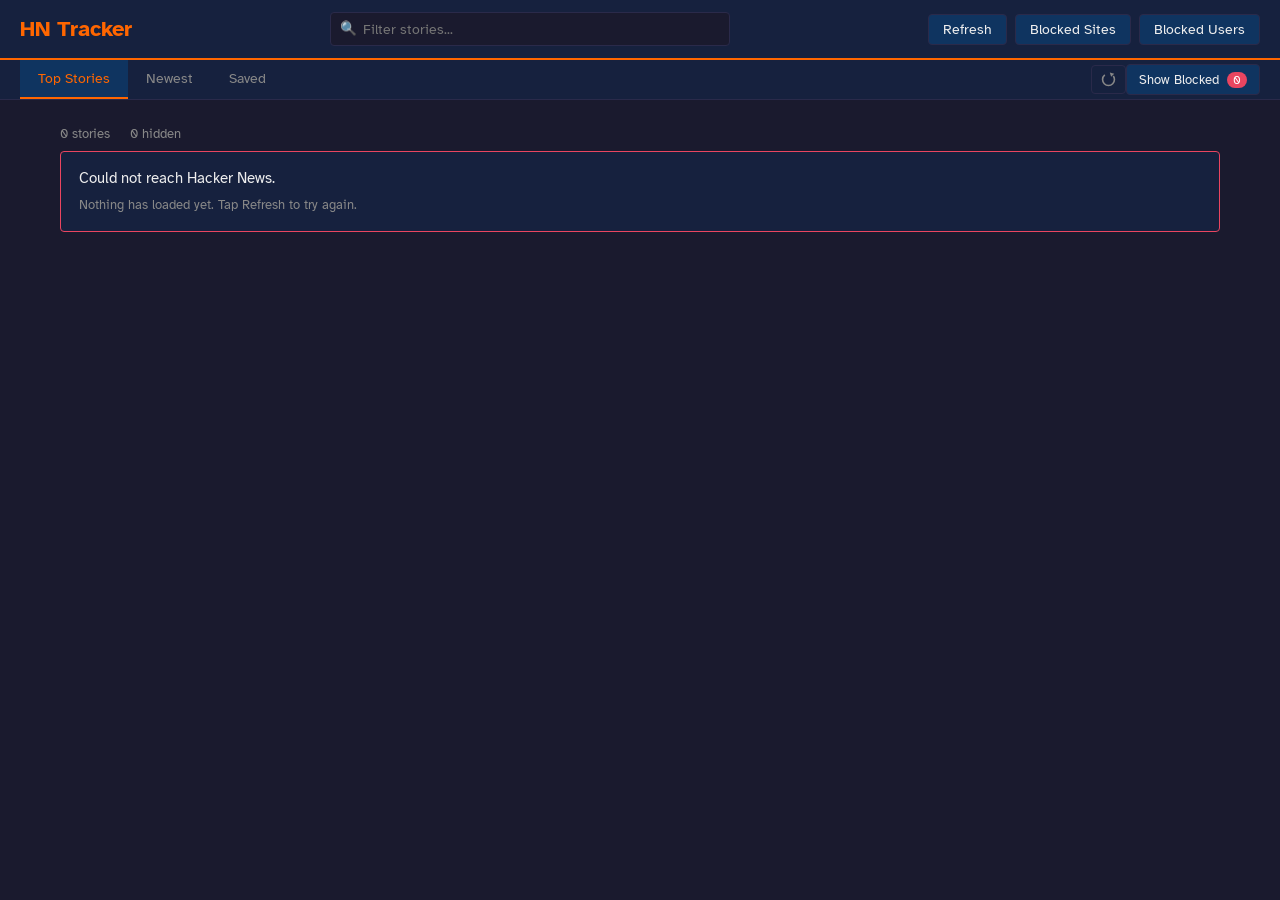
==== index.html @ c54fca15 "Add a Saved tab and a save button on every story A read-later list. Saving stores a copy of the stor" ====
<!DOCTYPE html>
<html lang="en">
<head>
<meta charset="UTF-8">
<meta name="viewport" content="width=device-width, initial-scale=1.0, viewport-fit=cover">
<title>HN Tracker</title>
<meta name="description" content="Hacker News reader with per-site and per-user blocklists.">
<meta name="theme-color" content="#16213e">
<link rel="manifest" href="manifest.json">
<link rel="icon" href="icon-192.png" sizes="192x192" type="image/png">
<link rel="apple-touch-icon" href="apple-touch-icon.png">
<meta name="mobile-web-app-capable" content="yes">
<meta name="apple-mobile-web-app-capable" content="yes">
<meta name="apple-mobile-web-app-status-bar-style" content="black-translucent">
<meta name="apple-mobile-web-app-title" content="HN">
<link rel="stylesheet" href="app.css">
<script src="app.js" defer></script>
</head>
<body>

<svg xmlns="http://www.w3.org/2000/svg" class="svg-sprite" aria-hidden="true" focusable="false">
  <!-- Presentation goes on the shapes as attributes, not in app.css. A <use>
       clones this into a shadow tree that stylesheet selectors cannot reach,
       so a CSS rule here leaves the circle at its default black fill. -->
  <symbol id="icon-undo" viewBox="0 0 24 24">
    <circle cx="12" cy="12" r="7.5" fill="none" stroke="currentColor" stroke-width="2" stroke-dasharray="29.5 11.8 5.9 0"></circle>
    <polygon points="13.62 3.02 19.28 4.72 15.32 8.68" fill="currentColor" stroke="none"></polygon>
  </symbol>
</svg>

<div class="appbar">
  <header>
    <h1>HN Tracker</h1>
    <div class="header-search">
      <span class="search-icon">&#128269;</span>
      <input type="text" id="searchInput" placeholder="Filter stories..." aria-label="Filter stories">
      <button class="search-clear" id="searchClear" type="button" aria-label="Clear filter">&times;</button>
    </div>
    <div class="controls">
      <button id="btnRefresh" type="button">Refresh</button>
      <button id="btnSites" type="button">Blocked Sites</button>
      <button id="btnUsers" type="button">Blocked Users</button>
    </div>
  </header>

  <div class="tabs">
    <button class="tab-btn active" data-tab="top" type="button">Top Stories</button>
    <button class="tab-btn" data-tab="new" type="button">Newest</button>
    <button class="tab-btn" data-tab="saved" type="button">Saved</button>
    <div class="spacer"></div>
    <button class="icon-btn" id="undoBtn" type="button" title="Undo last change" aria-label="Undo last change" disabled>
      <svg viewBox="0 0 24 24" aria-hidden="true" focusable="false"><use href="#icon-undo"></use></svg>
    </button>
    <button class="disclosure-btn" id="disclosureBtn" type="button" aria-expanded="false" aria-controls="viewToggle" aria-label="More options">&#8942;</button>
    <div class="view-toggle" id="viewToggle">
      <span class="view-label">Blocked View</span>
      <button id="viewToggleBtn" type="button">Show Blocked <span class="badge" id="blockedBadge">0</span></button>
    </div>
  </div>
</div>

<main>
  <div class="status-bar">
    <div class="counts">
      <span id="storyCount"></span>
      <span id="hiddenCount"></span>
    </div>
    <div id="loading" role="status" aria-live="polite"></div>
  </div>
  <div class="list-message" id="listMessage" role="status" hidden></div>
  <div class="story-list" id="storyList"></div>
</main>

<!-- Blocked Sites Panel -->
<div class="panel-overlay" id="blockedSitesPanel">
  <div class="panel" role="dialog" aria-modal="true" aria-label="Blocked Sites">
    <div class="panel-header">
      <h2>Blocked Sites</h2>
      <button class="panel-close" data-close="blockedSites" type="button" aria-label="Close">&times;</button>
    </div>
    <div class="panel-body">
      <div class="panel-tools">
        <button data-act="export" type="button">Export backup</button>
        <button data-act="import" type="button">Import / merge</button>
        <button data-act="undo" class="icon-btn warn" type="button" title="Undo last change" aria-label="Undo last change" disabled>
          <svg viewBox="0 0 24 24" aria-hidden="true" focusable="false"><use href="#icon-undo"></use></svg>
        </button>
      </div>
      <div class="panel-note">
        Blocking <b>reuters.com</b> also blocks <b>www.reuters.com</b> and any subdomain.
        Blocklists are saved in this browser only. Clearing &ldquo;Cookies and other site data&rdquo; wipes them, so export a backup now and then.
      </div>
      <div class="panel-count" id="sitesCount"></div>
      <div class="block-input">
        <input type="text" id="blockSiteInput" placeholder="e.g. example.com" aria-label="Site to block">
        <button id="blockSiteBtn" type="button">Block</button>
      </div>
      <div id="blockedSitesList"></div>
    </div>
  </div>
</div>

<!-- Blocked Users Panel -->
<div class="panel-overlay" id="blockedUsersPanel">
  <div class="panel" role="dialog" aria-modal="true" aria-label="Blocked Users">
    <div class="panel-header">
      <h2>Blocked Users</h2>
      <button class="panel-close" data-close="blockedUsers" type="button" aria-label="Close">&times;</button>
    </div>
    <div class="panel-body">
      <div class="panel-tools">
        <button data-act="export" type="button">Export backup</button>
        <button data-act="import" type="button">Import / merge</button>
        <button data-act="undo" class="icon-btn warn" type="button" title="Undo last change" aria-label="Undo last change" disabled>
          <svg viewBox="0 0 24 24" aria-hidden="true" focusable="false"><use href="#icon-undo"></use></svg>
        </button>
      </div>
      <div class="panel-note">
        Usernames are matched exactly (case-insensitive). Import always <b>merges</b>: it never replaces your list.
      </div>
      <div class="panel-count" id="usersCount"></div>
      <div class="block-input">
        <input type="text" id="blockUserInput" placeholder="e.g. username" aria-label="User to block">
        <button id="blockUserBtn" type="button">Block</button>
      </div>
      <div id="blockedUsersList"></div>
    </div>
  </div>
</div>

<input type="file" id="importFile" accept="application/json,.json" style="display:none">

<div id="toast" role="status" aria-live="polite">
  <span id="toastMsg"></span>
  <span class="toast-actions" id="toastActions" hidden>
    <button id="toastConfirm" type="button">Undo import</button>
    <button id="toastCancel" type="button" class="ghost">Keep</button>
  </span>
  <span class="toast-note" id="toastNote" hidden></span>
</div>

</body>
</html>
---- app.css ----
/* ============================================================
   FONTS
   Atkinson Hyperlegible, vendored so the app owns its own type and
   never falls through to a platform substitute. Weights 400 and 700
   only, latin subset, no italics: nothing in the app sets one.
   ============================================================ */

@font-face {
  font-family: 'Atkinson Hyperlegible';
  font-style: normal;
  font-weight: 400;
  font-display: swap;
  src: url('fonts/atkinson-hyperlegible-400.woff2') format('woff2');
}
@font-face {
  font-family: 'Atkinson Hyperlegible';
  font-style: normal;
  font-weight: 700;
  font-display: swap;
  src: url('fonts/atkinson-hyperlegible-700.woff2') format('woff2');
}

:root {
  --bg: #1a1a2e;
  --surface: #16213e;
  --surface2: #0f3460;
  --accent: #e94560;
  --text: #eee;
  --muted: #888;
  --green: #4ecca3;
  --orange: #ff6600;
  --border: #2a2a4a;
}
* { margin: 0; padding: 0; box-sizing: border-box; }
body {
  font-family: 'Atkinson Hyperlegible', 'Segoe UI', system-ui, sans-serif;
  background: var(--bg);
  color: var(--text);
  line-height: 1.45;
}

.svg-sprite { display: none; }

:focus-visible { outline: 2px solid var(--orange); outline-offset: 2px; }

.appbar {
  position: sticky;
  top: 0;
  z-index: 100;
}

header {
  background: var(--surface);
  border-bottom: 2px solid var(--orange);
  padding: 12px 20px;
  display: flex;
  align-items: center;
  justify-content: space-between;
}
header h1 { font-size: 1.35rem; color: var(--orange); }
.header-search {
  position: relative;
  display: flex;
  align-items: center;
  flex: 1;
  max-width: 400px;
  margin: 0 16px;
}
.header-search .search-icon {
  position: absolute;
  left: 10px;
  color: var(--muted);
  font-size: 0.85rem;
  pointer-events: none;
}
.header-search input {
  width: 100%;
  background: var(--bg);
  border: 1px solid var(--border);
  color: var(--text);
  padding: 7px 32px 7px 32px;
  border-radius: 4px;
  font-size: 0.9rem;
  font-family: inherit;
}
.header-search input:focus { outline: none; border-color: var(--orange); }
.header-search .search-clear {
  position: absolute;
  right: 6px;
  background: none;
  border: none;
  color: var(--muted);
  font-size: 1.15rem;
  cursor: pointer;
  padding: 2px 4px;
  display: none;
}
.header-search .search-clear:hover { color: var(--text); }
.header-search .search-clear.visible { display: block; }
header .controls { display: flex; gap: 8px; }
header button, .tab-btn {
  background: var(--surface2);
  color: var(--text);
  border: 1px solid var(--border);
  padding: 6px 14px;
  border-radius: 4px;
  cursor: pointer;
  font-size: 0.88rem;
  font-family: inherit;
}
header button:hover, .tab-btn:hover { background: var(--accent); }

.tabs {
  display: flex;
  align-items: center;
  background: var(--surface);
  border-bottom: 1px solid var(--border);
  padding: 0 20px;
}
/* Enough clear space that the extended tap areas of the two icon controls
   cannot overlap each other or the tabs. */
.tabs .icon-btn, .tabs .disclosure-btn { margin-left: 10px; }
.tab-btn { border: none; border-bottom: 2px solid transparent; border-radius: 0; padding: 10px 18px; color: var(--muted); background: transparent; }
.tab-btn.active { border-bottom-color: var(--orange); color: var(--orange); background: var(--surface2); }
.tabs .spacer { flex: 1; }

/* Icon-only controls. The visible box never grows past the text beside it;
   the ::after pad extends the tap target invisibly (D33). */
.icon-btn {
  background: transparent;
  border: 1px solid var(--border);
  color: var(--text);
  border-radius: 4px;
  cursor: pointer;
  padding: 4px 7px;
  line-height: 0;
  position: relative;
}
/* The mark's own fill and stroke are attributes in the <symbol>, because a
   <use> shadow tree is out of reach of this stylesheet. Only inherited values
   cross into it, which is how currentColor still works. */
.icon-btn svg { width: 19px; height: 19px; display: block; }
.icon-btn:hover:not(:disabled) { background: var(--accent); }
/* Disabled reads as grey rather than as a faded copy: an icon washed out to a
   third of its opacity drops under the 3:1 a non-text control needs. */
.icon-btn:disabled { color: var(--muted); border-color: var(--border); cursor: default; }
.icon-btn::after { content: ''; position: absolute; inset: -10px -3px; }
.icon-btn.warn { color: var(--green); border-color: var(--green); }
.icon-btn.warn:hover:not(:disabled) { background: var(--green); color: #111; }
/* Same specificity as .warn and later in the file, so the panel copies grey out
   too rather than staying green while doing nothing. */
.icon-btn.warn:disabled { color: var(--muted); border-color: var(--border); }

.disclosure-btn {
  display: none;
  background: transparent;
  border: 1px solid var(--border);
  color: var(--text);
  border-radius: 4px;
  cursor: pointer;
  font-size: 1.1rem;
  line-height: 1;
  padding: 5px 9px;
  position: relative;
  font-family: inherit;
}
.disclosure-btn::after { content: ''; position: absolute; inset: -10px -3px; }
.disclosure-btn[aria-expanded="true"] { border-color: var(--orange); color: var(--orange); }

.view-toggle {
  display: flex;
  align-items: center;
  gap: 8px;
}
.view-toggle .view-label {
  font-size: 0.78rem;
  font-weight: bold;
  text-transform: uppercase;
  letter-spacing: 0.05em;
  color: var(--accent);
  display: none;
}
body.blocked-view .view-toggle .view-label { display: inline; }
.view-toggle button {
  background: var(--surface2);
  color: var(--text);
  border: 1px solid var(--border);
  padding: 6px 12px;
  border-radius: 4px;
  cursor: pointer;
  font-size: 0.83rem;
  font-family: inherit;
}
.view-toggle button:hover { background: var(--accent); }
.view-toggle .badge {
  background: var(--accent);
  color: #fff;
  font-size: 0.72rem;
  padding: 1px 6px;
  border-radius: 8px;
  margin-left: 4px;
}
body.blocked-view header { border-bottom-color: var(--accent); }
body.blocked-view .story .actions button { border-color: var(--green); color: var(--green); }
body.blocked-view .story .actions button:hover { background: var(--green); color: #fff; border-color: var(--green); }

main { max-width: 1200px; margin: 0 auto; padding: 16px 20px; }

.status-bar {
  display: flex;
  justify-content: space-between;
  align-items: center;
  padding: 8px 0;
  font-size: 0.83rem;
  color: var(--muted);
  gap: 12px;
}
.status-bar .counts span { margin-right: 16px; }
#loading { color: var(--green); text-align: right; }

/* Persistent, non-fading message for a cold failure: nothing to show and
   nothing arrived. Worded about the request, never about the device (D44). */
.list-message {
  background: var(--surface);
  border: 1px solid var(--accent);
  border-radius: 4px;
  padding: 16px 18px;
  margin-bottom: 12px;
  font-size: 0.92rem;
  color: var(--text);
}
.list-message .list-message-hint {
  display: block;
  margin-top: 6px;
  font-size: 0.82rem;
  color: var(--muted);
}

.story-list { display: flex; flex-direction: column; gap: 2px; }

.story {
  display: grid;
  grid-template-columns: 50px 1fr auto;
  gap: 12px;
  padding: 10px 12px;
  background: var(--surface);
  border-radius: 4px;
  align-items: center;
  transition: background 0.15s;
}
.story:hover { background: var(--surface2); }
/* A saved row is a story row without the score, so it drops the first column. */
.story.saved-row { grid-template-columns: 1fr auto; }

.story .score {
  text-align: center;
  font-weight: bold;
  color: var(--orange);
  font-size: 1rem;
}
/* A long unbreakable hostname or username is the one thing in a story row that
   can push the page sideways, so the whole info column is allowed to break. */
.story .info { min-width: 0; overflow-wrap: anywhere; }
.story .title-row a {
  color: var(--text);
  text-decoration: none;
  font-size: 1rem;
}
.story .title-row a:hover { color: var(--orange); }
.story .domain {
  color: var(--muted);
  font-size: 0.78rem;
  margin-left: 8px;
  opacity: 0.6;
}
.story .meta {
  font-size: 0.81rem;
  color: var(--muted);
  margin-top: 3px;
}
.story .meta a { color: var(--muted); text-decoration: none; }
.story .meta a:hover { color: var(--text); }
.story .actions { display: flex; gap: 4px; }
.story .actions button {
  background: transparent;
  border: 1px solid var(--border);
  color: var(--muted);
  padding: 3px 8px;
  border-radius: 3px;
  cursor: pointer;
  font-size: 0.78rem;
  font-family: inherit;
  white-space: nowrap;
  position: relative;
}
/* Extended tap area, bounded horizontally so neighbours do not overlap (D33). */
.story .actions button::after { content: ''; position: absolute; inset: -10px -2px; }
.story .actions button:hover { background: var(--accent); color: #fff; border-color: var(--accent); }

/* Panels */
.panel-overlay {
  display: none;
  position: fixed;
  inset: 0;
  background: rgba(0,0,0,0.5);
  z-index: 200;
}
.panel-overlay.open { display: block; }
.panel {
  position: fixed;
  top: 0;
  right: 0;
  width: 420px;
  max-width: 90vw;
  height: 100vh;
  height: 100dvh;
  background: var(--surface);
  border-left: 2px solid var(--border);
  z-index: 201;
  display: flex;
  flex-direction: column;
  transform: translateX(100%);
  transition: transform 0.2s;
}
.panel-overlay.open .panel { transform: translateX(0); }
.panel-header {
  display: flex;
  justify-content: space-between;
  align-items: center;
  padding: 14px 16px;
  border-bottom: 1px solid var(--border);
}
.panel-header h2 { font-size: 1.15rem; }
.panel-close {
  background: none;
  border: none;
  color: var(--muted);
  font-size: 1.5rem;
  line-height: 1;
  cursor: pointer;
  position: relative;
  font-family: inherit;
}
.panel-close::after { content: ''; position: absolute; inset: -12px; }
.panel-body { flex: 1; overflow-y: auto; padding: 16px; }

.block-input {
  display: flex;
  gap: 6px;
  margin-bottom: 12px;
}
.block-input input {
  flex: 1;
  min-width: 0;
  background: var(--bg);
  border: 1px solid var(--border);
  color: var(--text);
  padding: 6px 10px;
  border-radius: 4px;
  font-size: 0.88rem;
  font-family: inherit;
}
.block-input button {
  background: var(--accent);
  color: #fff;
  border: none;
  padding: 6px 12px;
  border-radius: 4px;
  cursor: pointer;
  font-size: 0.88rem;
  font-family: inherit;
}

.blocked-item {
  display: flex;
  justify-content: space-between;
  align-items: center;
  gap: 8px;
  padding: 6px 8px;
  background: var(--bg);
  border-radius: 3px;
  margin-bottom: 4px;
  font-size: 0.88rem;
}
.blocked-item .blocked-info { display: flex; flex-direction: column; gap: 1px; min-width: 0; }
.blocked-item .blocked-name { color: var(--text); overflow-wrap: anywhere; }
.blocked-item .blocked-meta { color: var(--muted); font-size: 0.78rem; overflow-wrap: anywhere; }
.blocked-item button {
  background: transparent;
  border: none;
  color: var(--accent);
  cursor: pointer;
  font-size: 0.95rem;
  font-family: inherit;
  flex: none;
  position: relative;
}
.blocked-item button::after { content: ''; position: absolute; inset: -14px -6px; }

.panel-tools {
  display: flex;
  align-items: center;
  gap: 6px;
  flex-wrap: wrap;
  margin-bottom: 10px;
  padding-bottom: 10px;
  border-bottom: 1px solid var(--border);
}
.panel-tools button {
  background: var(--surface2);
  color: var(--text);
  border: 1px solid var(--border);
  padding: 5px 10px;
  border-radius: 4px;
  cursor: pointer;
  font-size: 0.81rem;
  font-family: inherit;
}
.panel-tools button:hover { background: var(--accent); }
.panel-tools button.icon-btn { background: transparent; padding: 4px 7px; }
.panel-note {
  font-size: 0.76rem;
  color: var(--muted);
  margin-bottom: 10px;
  line-height: 1.5;
}
.panel-count { font-size: 0.79rem; color: var(--green); margin-bottom: 8px; }

#toast {
  position: fixed;
  left: 50%;
  bottom: 24px;
  transform: translateX(-50%) translateY(120%);
  background: var(--surface2);
  color: var(--text);
  border: 1px solid var(--orange);
  padding: 10px 18px;
  border-radius: 6px;
  font-size: 0.88rem;
  z-index: 500;
  transition: transform 0.25s, opacity 0.25s;
  max-width: 80vw;
  opacity: 0;
  pointer-events: none;
  visibility: hidden;
  display: flex;
  align-items: center;
  gap: 12px;
  flex-wrap: wrap;
}
#toast.show { transform: translateX(-50%) translateY(0); opacity: 1; visibility: visible; }
#toast.error { border-color: var(--accent); }
/* The waiting confirm is the one toast that takes input, so it is the one
   toast that accepts pointer events (D37). */
#toast.confirm { pointer-events: auto; border-color: var(--green); }
.toast-actions { display: flex; gap: 8px; flex: none; }
/* A class that sets display beats the browser's own [hidden] rule, so the
   confirm buttons stay on screen over an ordinary toast unless this says
   otherwise. */
.toast-actions[hidden] { display: none; }
.toast-actions button {
  background: var(--green);
  color: #111;
  border: none;
  padding: 5px 12px;
  border-radius: 4px;
  cursor: pointer;
  font-size: 0.83rem;
  font-family: inherit;
  white-space: nowrap;
}
.toast-actions button.ghost {
  background: transparent;
  color: var(--text);
  border: 1px solid var(--border);
}
/* While the confirm owns the toast body, everything else the app wants to say
   lands here rather than being swallowed. A refusal the user cannot see is the
   silent no-op the rule exists to avoid. */
.toast-note {
  flex-basis: 100%;
  font-size: 0.81rem;
  color: var(--muted);
  border-top: 1px solid var(--border);
  padding-top: 8px;
}
.toast-note.error { color: var(--accent); }
.story .actions button.muted { opacity: 0.55; }

/* ============================================================
   NARROW LAYOUT
   One breakpoint for the whole app (D42). At or below 640px the
   appbar pins three rows, plus an optional fourth behind the
   disclosure. Above it, the desktop layout above is untouched.
   Floor is 360px.
   ============================================================ */

@media (max-width: 640px) {
  header {
    flex-wrap: wrap;
    padding: 8px 12px;
    gap: 8px;
  }
  header h1 { display: none; }
  header .controls {
    order: 1;
    width: 100%;
    gap: 6px;
  }
  header .controls button {
    flex: 1;
    padding: 7px 4px;
    font-size: 0.83rem;
    white-space: nowrap;
  }
  .header-search {
    order: 2;
    flex: 1 1 100%;
    max-width: none;
    margin: 0;
  }

  .tabs {
    flex-wrap: wrap;
    padding: 0 12px;
  }
  .tab-btn { padding: 10px 12px; font-size: 0.85rem; }
  .disclosure-btn { display: inline-block; }
  .view-toggle {
    display: none;
    width: 100%;
    justify-content: flex-end;
    gap: 8px;
    padding: 8px 0;
    border-top: 1px solid var(--border);
  }
  body.disclosure-open .view-toggle { display: flex; }

  main { padding: 12px; }
  .status-bar { font-size: 0.8rem; }
  .status-bar .counts span { margin-right: 10px; }

  .story {
    grid-template-columns: 34px 1fr;
    gap: 8px;
    padding: 10px;
  }
  .story.saved-row { grid-template-columns: 1fr; }
  .story.saved-row .actions { grid-column: 1; }
  .story .score { font-size: 0.92rem; }
  .story .title-row a { font-size: 1.02rem; }
  .story .domain { display: block; margin-left: 0; margin-top: 2px; }
  .story .actions {
    grid-column: 2;
    flex-wrap: wrap;
    gap: 8px;
    margin-top: 6px;
  }
  /* The 8px gap above lets each button take 4px a side without overlapping
     its neighbour, which puts every tap target over 44px tall. */
  .story .actions button::after { inset: -12px -4px; }

  .panel { width: 100%; max-width: none; border-left: none; }
  .panel-body { padding: 12px; }
  .panel-tools { gap: 8px; }

  #toast {
    left: 12px;
    right: 12px;
    bottom: 16px;
    max-width: none;
    transform: translateY(140%);
  }
  #toast.show { transform: translateY(0); }
}

/* Below the 360px floor the third tab pushes the disclosure onto its own line.
   Tightening the tabs row is enough to keep it to one, and it changes nothing
   at or above 400px. */
@media (max-width: 400px) {
  .tabs { padding: 0 8px; }
  .tab-btn { padding: 10px 8px; }
  .tabs .icon-btn, .tabs .disclosure-btn { margin-left: 6px; }
}

@media (prefers-reduced-motion: reduce) {
  * { transition: none !important; }
}
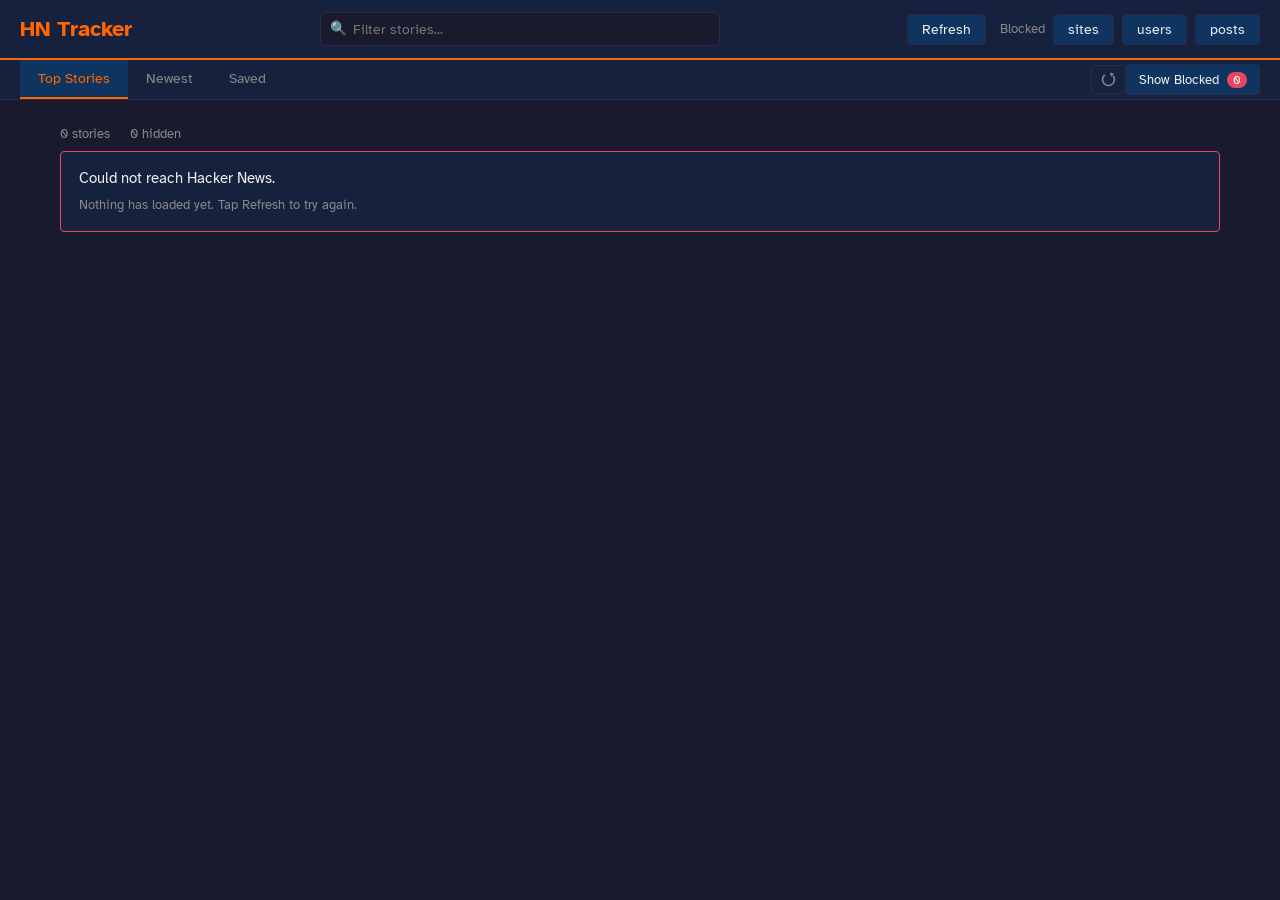
==== commit eb657b7a: "Add a Blocked Posts panel, and group the header the way the story row groups A post block became a d" ====
--- a/index.html
+++ b/index.html
@@ -26,6 +26,12 @@
     <circle cx="12" cy="12" r="7.5" fill="none" stroke="currentColor" stroke-width="2" stroke-dasharray="29.5 11.8 5.9 0"></circle>
     <polygon points="13.62 3.02 19.28 4.72 15.32 8.68" fill="currentColor" stroke="none"></polygon>
   </symbol>
+  <symbol id="icon-gear" viewBox="0 0 24 24">
+    <circle cx="12" cy="12" r="7" fill="none" stroke="currentColor" stroke-width="2"></circle>
+    <circle cx="12" cy="12" r="2.5" fill="none" stroke="currentColor" stroke-width="2"></circle>
+    <path d="M19 12H21.5 M16.95 16.95L18.72 18.72 M12 19V21.5 M7.05 16.95L5.28 18.72 M5 12H2.5 M7.05 7.05L5.28 5.28 M12 5V2.5 M16.95 7.05L18.72 5.28"
+          fill="none" stroke="currentColor" stroke-width="2" stroke-linecap="round"></path>
+  </symbol>
 </svg>
 
 <div class="appbar">
@@ -38,8 +44,10 @@
     </div>
     <div class="controls">
       <button id="btnRefresh" type="button">Refresh</button>
-      <button id="btnSites" type="button">Blocked Sites</button>
-      <button id="btnUsers" type="button">Blocked Users</button>
+      <span class="control-label" id="blockedLabel">Blocked</span>
+      <button id="btnSites" type="button" aria-describedby="blockedLabel">sites</button>
+      <button id="btnUsers" type="button" aria-describedby="blockedLabel">users</button>
+      <button id="btnPosts" type="button" aria-describedby="blockedLabel">posts</button>
     </div>
   </header>
 
@@ -85,6 +93,9 @@
         <button data-act="undo" class="icon-btn warn" type="button" title="Undo last change" aria-label="Undo last change" disabled>
           <svg viewBox="0 0 24 24" aria-hidden="true" focusable="false"><use href="#icon-undo"></use></svg>
         </button>
+        <button data-act="settings" class="icon-btn" type="button" title="Settings" aria-label="Settings">
+          <svg viewBox="0 0 24 24" aria-hidden="true" focusable="false"><use href="#icon-gear"></use></svg>
+        </button>
       </div>
       <div class="panel-note">
         Blocking <b>reuters.com</b> also blocks <b>www.reuters.com</b> and any subdomain.
@@ -124,6 +135,77 @@
         <button id="blockUserBtn" type="button">Block</button>
       </div>
       <div id="blockedUsersList"></div>
+    </div>
+  </div>
+</div>
+
+<!-- Blocked Posts Panel -->
+<div class="panel-overlay" id="blockedPostsPanel">
+  <div class="panel" role="dialog" aria-modal="true" aria-label="Blocked Posts">
+    <div class="panel-header">
+      <h2>Blocked Posts</h2>
+      <button class="panel-close" data-close="blockedPosts" type="button" aria-label="Close">&times;</button>
+    </div>
+    <div class="panel-body">
+      <div class="panel-tools">
+        <button data-act="export" type="button">Export backup</button>
+        <button data-act="import" type="button">Import / merge</button>
+        <button data-act="undo" class="icon-btn warn" type="button" title="Undo last change" aria-label="Undo last change" disabled>
+          <svg viewBox="0 0 24 24" aria-hidden="true" focusable="false"><use href="#icon-undo"></use></svg>
+        </button>
+      </div>
+      <div class="panel-note">
+        A blocked post stays blocked when it is posted again, because the block matches the
+        link rather than the item. Text posts have no link, so those match on the title.
+        Entries blocked before this panel existed show only their link.
+      </div>
+      <div class="panel-count" id="postsCount"></div>
+      <div id="blockedPostsList"></div>
+    </div>
+  </div>
+</div>
+
+<!-- Video Panel -->
+<div class="panel-overlay" id="videoPanel">
+  <div class="panel panel-video" role="dialog" aria-modal="true" aria-label="Video">
+    <div class="panel-header">
+      <a class="watch-out" id="videoOut" href="https://www.youtube.com/" target="_blank" rel="noopener noreferrer">Open on YouTube</a>
+      <button class="panel-close" data-close="video" type="button" aria-label="Close">&times;</button>
+    </div>
+    <div class="watch-stage" id="videoStage"></div>
+  </div>
+</div>
+
+<!-- Settings Panel -->
+<div class="panel-overlay" id="settingsPanel">
+  <div class="panel" role="dialog" aria-modal="true" aria-label="Settings">
+    <div class="panel-header">
+      <h2>Settings</h2>
+      <button class="panel-close" data-close="settings" type="button" aria-label="Close">&times;</button>
+    </div>
+    <div class="panel-body">
+      <label class="setting-row" for="setXcancel">
+        <input type="checkbox" id="setXcancel" data-setting="xcancel">
+        <span class="setting-label">Use xcancel to open x.com and twitter.com sites</span>
+      </label>
+      <p class="setting-note">
+        Story links on <b>x.com</b> or <b>twitter.com</b>, and on any subdomain of either,
+        open through <b>xcancel.com</b> instead. Only the link changes: the row still shows
+        the site the story came from, and blocking still matches on the original site.
+      </p>
+
+      <label class="setting-row" for="setYtEmbed">
+        <input type="checkbox" id="setYtEmbed" data-setting="ytEmbed">
+        <span class="setting-label">Open YouTube links as a plain embed</span>
+      </label>
+      <p class="setting-note">
+        A YouTube link opens a page in this app holding just the video, played through
+        <b>youtube-nocookie.com</b>, with no sidebar and no recommendations and no tracking
+        cookies until you press play. There is no description and no comments, and every
+        page carries an <b>Open on YouTube</b> link for when you want them. Where a creator
+        has turned embedding off, the player says so and offers the same way out. Playlist,
+        channel and search links are left alone, because there is no single video to point at.
+      </p>
     </div>
   </div>
 </div>
--- a/app.css
+++ b/app.css
@@ -97,7 +97,15 @@
 }
 .header-search .search-clear:hover { color: var(--text); }
 .header-search .search-clear.visible { display: block; }
-header .controls { display: flex; gap: 8px; }
+/* Refresh, then "Blocked" said once over the three lists it applies to. Saying
+   it once is what leaves room for a third list at 360px. */
+header .controls { display: flex; align-items: center; gap: 8px; }
+header .control-label {
+  font-size: 0.83rem;
+  color: var(--muted);
+  white-space: nowrap;
+  margin-left: 6px;
+}
 header button, .tab-btn {
   background: var(--surface2);
   color: var(--text);
@@ -249,6 +257,9 @@
   transition: background 0.15s;
 }
 .story:hover { background: var(--surface2); }
+/* Saved. An inset shadow rather than a border, so adding it after the rows are
+   painted moves nothing and forces no reflow. */
+.story.is-saved { box-shadow: inset 3px 0 0 var(--orange); }
 /* A saved row is a story row without the score, so it drops the first column. */
 .story.saved-row { grid-template-columns: 1fr auto; }
 
@@ -280,7 +291,16 @@
 }
 .story .meta a { color: var(--muted); text-decoration: none; }
 .story .meta a:hover { color: var(--text); }
-.story .actions { display: flex; gap: 4px; }
+/* "Block post user site", a gap, then save. The gap on .actions is the space
+   that separates the two groups; the tighter one inside the group is what makes
+   them read as one set under a single verb. */
+.story .actions { display: flex; align-items: center; gap: 22px; }
+.story .action-group { display: flex; align-items: center; gap: 8px; }
+.story .action-label {
+  font-size: 0.78rem;
+  color: var(--muted);
+  white-space: nowrap;
+}
 .story .actions button {
   background: transparent;
   border: 1px solid var(--border);
@@ -425,6 +445,32 @@
   line-height: 1.5;
 }
 .panel-count { font-size: 0.79rem; color: var(--green); margin-bottom: 8px; }
+
+/* Settings. The whole row is the label, so the text is part of the target
+   rather than a caption beside a 13px box. */
+.setting-row {
+  display: flex;
+  align-items: center;
+  gap: 12px;
+  padding: 10px 4px;
+  cursor: pointer;
+  font-size: 0.92rem;
+}
+.setting-row input[type="checkbox"] {
+  flex: none;
+  width: 20px;
+  height: 20px;
+  accent-color: var(--orange);
+  cursor: pointer;
+  margin: 0;
+}
+.setting-note {
+  font-size: 0.79rem;
+  color: var(--muted);
+  line-height: 1.55;
+  padding: 0 4px;
+  margin-bottom: 16px;
+}
 
 #toast {
   position: fixed;
@@ -507,12 +553,19 @@
     width: 100%;
     gap: 6px;
   }
+  header .controls {
+    gap: 6px;
+    justify-content: flex-start;
+  }
+  /* Sized to their labels, not stretched: four stretched buttons plus the label
+     wrap to a second row, four content-sized ones fit inside 296px at 320. */
   header .controls button {
-    flex: 1;
-    padding: 7px 4px;
+    flex: none;
+    padding: 7px 9px;
     font-size: 0.83rem;
     white-space: nowrap;
   }
+  header .control-label { margin-left: 4px; }
   .header-search {
     order: 2;
     flex: 1 1 100%;
@@ -553,12 +606,15 @@
   .story .actions {
     grid-column: 2;
     flex-wrap: wrap;
-    gap: 8px;
+    /* Row gap clears the 12px the tap areas extend above and below, so a set
+       that wraps below the 360px floor does not stack overlapping targets. */
+    gap: 28px 18px;
     margin-top: 6px;
   }
-  /* The 8px gap above lets each button take 4px a side without overlapping
-     its neighbour, which puts every tap target over 44px tall. */
-  .story .actions button::after { inset: -12px -4px; }
+  .story .action-group { gap: 12px; }
+  /* 5px a side against the 12px gap above keeps 2px between neighbouring tap
+     areas, and 12px top and bottom puts every target over 44px tall. */
+  .story .actions button::after { inset: -12px -5px; }
 
   .panel { width: 100%; max-width: none; border-left: none; }
   .panel-body { padding: 12px; }
@@ -572,6 +628,108 @@
     transform: translateY(140%);
   }
   #toast.show { transform: translateY(0); }
+}
+
+/* ============================================================
+   WATCH PAGE
+   One video and nothing else. It exists because YouTube's embed
+   player will not run as a top level navigation, so something on
+   this origin has to be the embedding page.
+   ============================================================ */
+
+.watch-page { background: var(--bg); }
+.watch-bar {
+  display: flex;
+  align-items: center;
+  justify-content: space-between;
+  gap: 12px;
+  flex-wrap: wrap;
+  background: var(--surface);
+  border-bottom: 2px solid var(--orange);
+  padding: 12px 20px;
+  font-size: 0.88rem;
+}
+.watch-bar a { color: var(--text); text-decoration: none; }
+.watch-bar a:hover { color: var(--orange); }
+/* Styled by class, not by ancestor, because the same link appears in the watch
+   page's own bar and in the in-app player's panel header. */
+.watch-out { color: var(--muted); text-decoration: none; font-size: 0.85rem; }
+.watch-out:hover { color: var(--orange); }
+.watch-stage {
+  max-width: 1200px;
+  margin: 0 auto;
+  padding: 16px 20px;
+  width: 100%;
+}
+
+/* The in-app player: a centred sheet rather than the side drawer the list
+   panels use, because a video wants width more than it wants height. */
+.panel.panel-video {
+  top: 50%;
+  right: 50%;
+  transform: translate(50%, -40%);
+  /* Width is capped by the height as well, because the player is 16:9 and a
+     phone held sideways has far more width than height. Sizing on width alone
+     makes the video taller than the viewport and clips the bottom of it.
+     80px is the header plus the padding under the player. */
+  width: min(960px, 94vw, calc((92vh - 80px) * 16 / 9));
+  width: min(960px, 94vw, calc((92dvh - 80px) * 16 / 9));
+  height: auto;
+  max-height: 92vh;
+  max-height: 92dvh;
+  border: 1px solid var(--border);
+  border-radius: 6px;
+  overflow: hidden;
+  opacity: 0;
+  transition: transform 0.2s, opacity 0.2s;
+}
+.panel-overlay.open .panel.panel-video { transform: translate(50%, -50%); opacity: 1; }
+.panel-video .panel-header { justify-content: space-between; }
+.panel-video .watch-stage { padding: 0 16px 16px; }
+
+/* This block has to sit after the rules above, not up in the main narrow
+   section, because the selectors have equal specificity and the later one
+   wins. Moving it there would silently cancel it. */
+@media (max-width: 640px) {
+  .panel.panel-video {
+    width: 100%;
+    border-radius: 0;
+    border-left: none;
+    border-right: none;
+  }
+  .panel-video .watch-stage { padding: 0 12px 12px; }
+}
+
+/* A phone held sideways. Trim the chrome so the player gets the height back,
+   and recompute the cap against the smaller allowance. */
+@media (max-height: 500px) {
+  .panel.panel-video {
+    max-height: 98vh;
+    max-height: 98dvh;
+    width: min(960px, 94vw, calc((98vh - 56px) * 16 / 9));
+    width: min(960px, 94vw, calc((98dvh - 56px) * 16 / 9));
+  }
+  .panel-video .panel-header { padding: 6px 12px; }
+  .panel-video .watch-stage { padding: 0 10px 10px; }
+}
+.watch-stage iframe {
+  display: block;
+  width: 100%;
+  aspect-ratio: 16 / 9;
+  border: 0;
+  border-radius: 4px;
+  background: #000;
+}
+.watch-message {
+  background: var(--surface);
+  border: 1px solid var(--accent);
+  border-radius: 4px;
+  padding: 16px 18px;
+}
+
+@media (max-width: 640px) {
+  .watch-bar { padding: 10px 12px; }
+  .watch-stage { padding: 12px; }
 }
 
 /* Below the 360px floor the third tab pushes the disclosure onto its own line.
